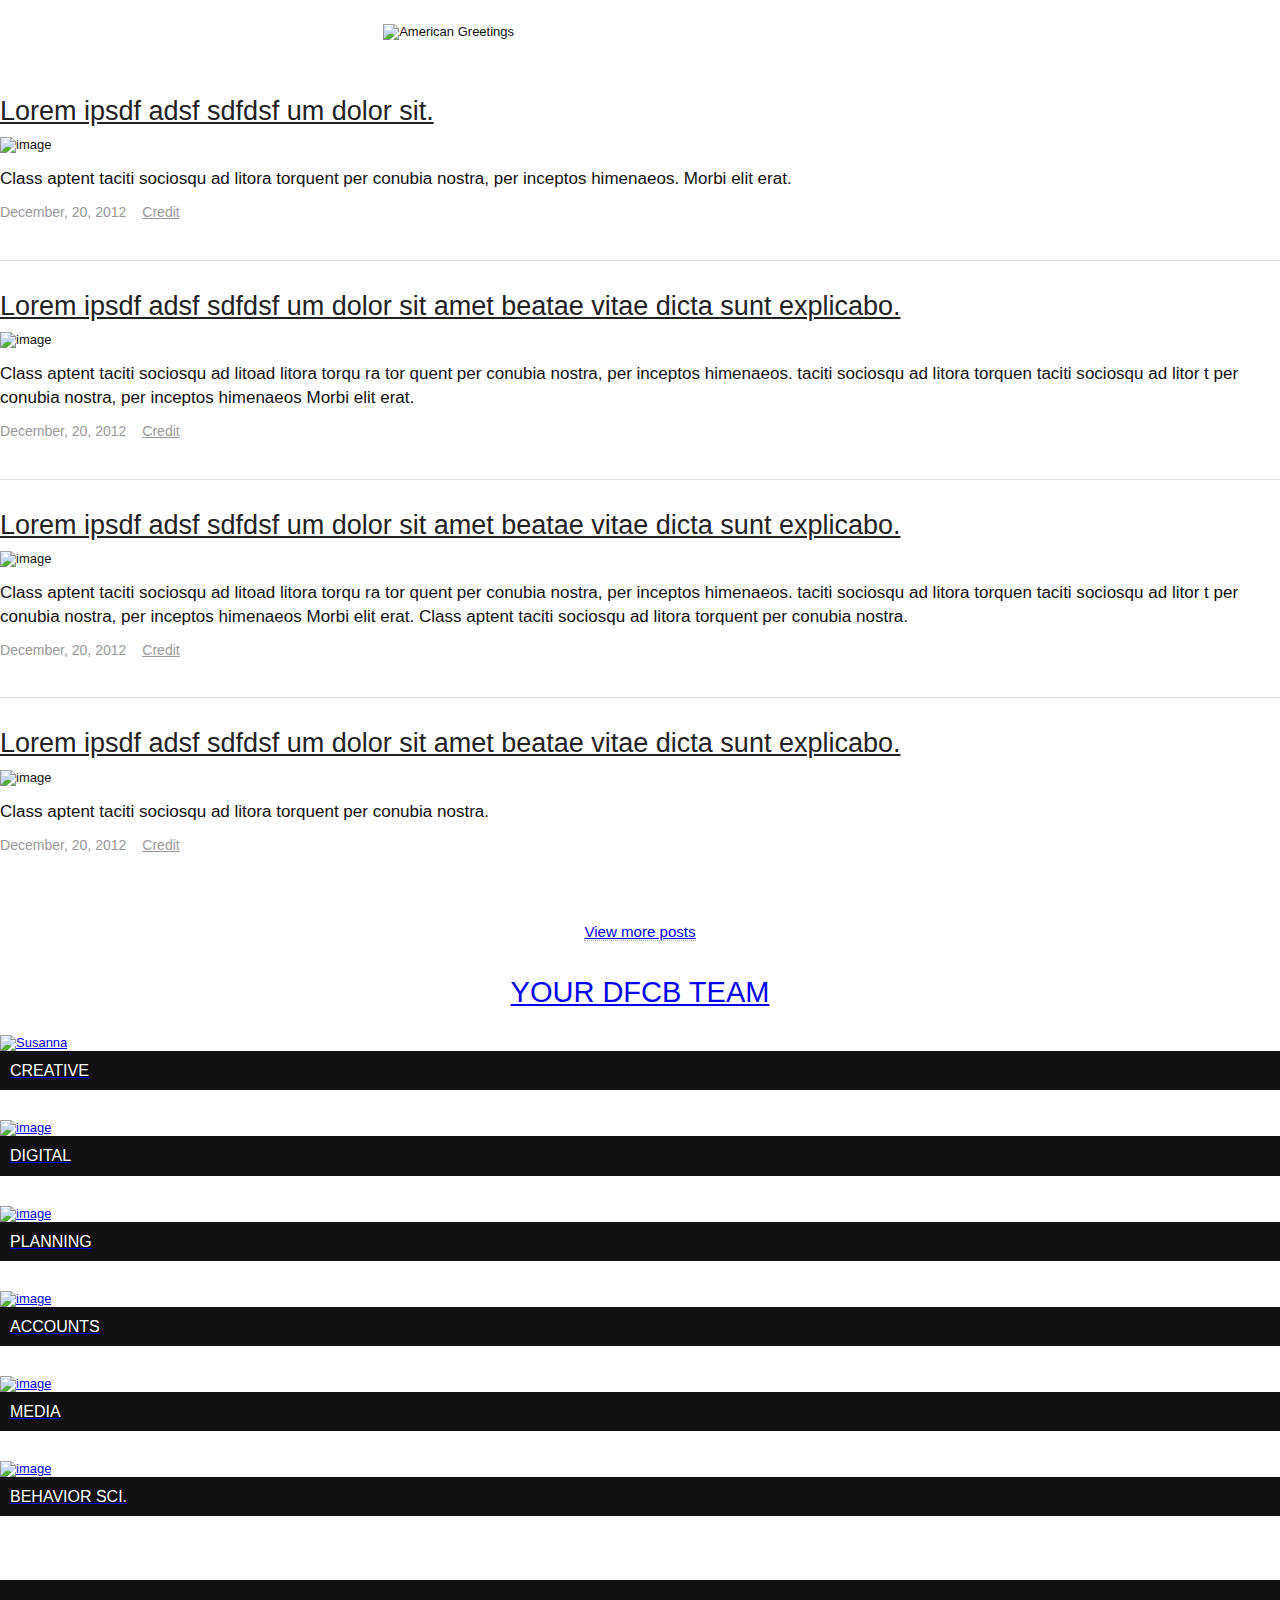
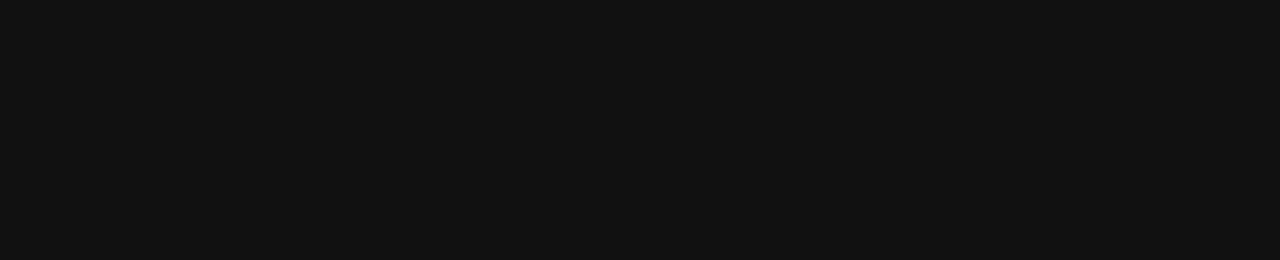
==== agreetings2/index.html @ e3197f77 "close button" ====
<!doctype html>  
<!--[if lt IE 7]><html dir="ltr" lang="en-US" class="no-js lt-ie9 lt-ie8 lt-ie7"> <![endif]-->
<!--[if (IE 7)&!(IEMobile)]><html dir="ltr" lang="en-US" class="no-js lt-ie9 lt-ie8"><![endif]-->
<!--[if (IE 8)&!(IEMobile)]><html dir="ltr" lang="en-US" class="no-js lt-ie9"><![endif]-->
<!--[if gt IE 8]><!--> <html dir="ltr" lang="en-US" class="no-js"><!--<![endif]-->
<head>
  <meta http-equiv="Content-Type" content="text/html; charset=UTF-8">
    <meta charset="utf-8">
    <title>Home</title>
    <meta name="viewport" content="width=device-width, initial-scale=1, user-scalable=no, maximum-scale=1.0, minimum-scale=1.0" /> 
    <link href="css/bootstrap.css" rel="stylesheet">
    <link href="css/styles.css" rel="stylesheet">
    <script type="text/javascript" src="https://ajax.googleapis.com/ajax/libs/jquery/1.7.2/jquery.min.js"></script>
    <script type="text/javascript" src="js/functions.js"></script>
    <link rel="icon" type="image/ico" href="favicon.ico" />
    
    <!-- HTML5 shim, for IE6-8 support of HTML5 elements -->
    <!--[if lt IE 9]>
      <script src="http://html5shim.googlecode.com/svn/trunk/html5.js"></script>
    <![endif]-->

    <!-- Fav and touch icons -->
   
   </head>

  <body id="top" class="home">


     <div class="containerwrap" id="slidedown" class="slidedown">
    <div class="container" style="position:relative;">
      <div class="row">

             <div class="span4 offset1">
             
               
               <h3>MEET THE TEAM</h3>
               <p>Thinkers, creators, poets, artists &amp; technologists devoted to creating ideas that change behavior and deliver a return.</p>

           
            </div>

   
          <div class="span1 sm-1">
              <a href="#">
                <img alt="Susanna" src="img/hs-sus.jpg"/>
               <h5>CREATIVE</h5></a>
            </div>

             <div class="span1 sm-1">
              <a href="#">
                <img alt="image" src="img/hs-chr.jpg"/>
               <h5>DIGITAL</h5></a>
            </div>



             <div class="span1 sm-1">
              <a href="#">
                <img alt="image" src="img/hs-jos.jpg"/>
               <h5>PLANNING</h5></a>
            </div>



            <div class="span1 sm-1">
              <a href="#">
               <img alt="image" src="img/hs-kri.jpg"/>
              <h5>ACCOUNTS</h5></a>
            </div>

               <div class="span1 sm-1">
              <a href="#">
               <img alt="image" src="img/hs-bob.jpg"/>
               <h5>MEDIA</h5></a>
            </div>


     <div class="span1 sm-1">
              <a href="#">
                <img alt="image" src="img/hs-daw.jpg"/>
               <h5>BEHAVIOR SCI.</h5></a>
            </div>


       

      </div><a class="topslide" title="Close"  href="#">&times;</a>
    </div>
  </div>



  <div class="containerwrap" id="menu">
    <div class="container">
      <div class="row">

        <div class="span10 offset1">
          <h1 id="logo"><a id="aboutdraftfcb"  href="index.html">D<span>RAFTFCB</span></a></h1>
          <img id="name" src="img/american-greetings-logo.png" alt="American Greetings"/>

        <!--   <ul id="navi">
            <li><a href="gallery.html"><span class="lg">Recipe</span> Gallery</a></li>
            <li><a href="#">Prizes</a></li>
            <li><a href="#">About</a></li>
            <li><a class="signin" href="#">Sign in</a></li>
          </ul> -->
       
        </div>

      </div>
    </div>
  </div>

<div id="main-wrap"><!-- START main wrapper -->

<div class="containerwrap" id="main-1">
    <div class="container nopadding">
      <div class="row">

        <div class="span10 offset1  logocontainer">
          <img id="logo2" src="img/logo.png" alt="American Greetings"/>
        </div><!-- /.span12 -->


      </div><!-- /.row -->
    </div><!-- /.container -->
  </div><!-- /.containerwrap -->


<div class="containerwrap" id="main-2">


   <div class="container">

       <div class="row clearfix allposts">

        <div class="span8 offset2">

          <h3><a href="#">Lorem ipsdf adsf sdfdsf um dolor sit.</a></h3>
<img class="postimage" alt="image" src="http://placehold.it/480x270&text=<Image>"/>
   <div class="excerpt">
    <p>Class aptent taciti sociosqu ad litora torquent per conubia nostra, per inceptos himenaeos. Morbi elit erat.</p>
     <div><span>December, 20, 2012</span> <a href="#">Credit</a></div>
   </div>
   
        </div>


        <div class="span8 offset2">
          <h3><a href="#">Lorem ipsdf adsf sdfdsf um dolor sit amet beatae vitae dicta sunt explicabo.</a></h3>
<img class="postimage" alt="image" src="http://placehold.it/480x270&text=<Image>"/>
   <div class="excerpt">
    <p>Class aptent taciti sociosqu ad litoad litora torqu ra tor quent per conubia nostra, per inceptos himenaeos. taciti sociosqu ad litora torquen taciti sociosqu ad litor t per conubia nostra, per inceptos himenaeos Morbi elit erat.</p>
     <div><span>December, 20, 2012</span> <a href="#">Credit</a></div>
   </div>
        </div>



                <div class="span8 offset2">
          <h3><a href="#">Lorem ipsdf adsf sdfdsf um dolor sit amet beatae vitae dicta sunt explicabo.</a></h3>
<img class="postimage" alt="image" src="http://placehold.it/480x270&text=<Image>"/>
   <div class="excerpt">
     <p>Class aptent taciti sociosqu ad litoad litora torqu ra tor quent per conubia nostra, per inceptos himenaeos. taciti sociosqu ad litora torquen taciti sociosqu ad litor t per conubia nostra, per inceptos himenaeos Morbi elit erat. Class aptent taciti sociosqu ad litora torquent per conubia nostra.</p>
  <div><span>December, 20, 2012</span> <a href="#">Credit</a></div>
   </div>
        </div>



                <div class="span8 offset2" style="border-bottom:none;">
          <h3><a href="#">Lorem ipsdf adsf sdfdsf um dolor sit amet beatae vitae dicta sunt explicabo.</a></h3>
<img class="postimage" alt="image" src="http://placehold.it/480x270&text=<Image>"/>
   <div class="excerpt">
  <p>Class aptent taciti sociosqu ad litora torquent per conubia nostra.</p> 
   <div><span>December, 20, 2012</span> <a href="#">Credit</a></div>
   </div>
        </div>











    


</div><!-- end .allposts container -->

<div class="row">
<div class="span10 offset1">
   <p class="aligncenter"><a class="viewmore" href="#">View more posts</a></p>

</div><!-- END span12 -->
</div><!-- end row -->
    </div><!-- /.container -->

    </div><!-- /.containerwrap -->



<div class="containerwrap userarea" id="main-3">
    <div class="container">
      <div class="row">



<div class="span10 offset1">
<h2 class="aligncenter"><span class="border"><!-- border --></span><a href="#">YOUR DFCB TEAM</a></h2>

</div>


        <div class="span8 offset2">
          <div class="row usergallery">

             <div class="span2 sm-2">
              <a href="#">
                <img alt="Susanna" src="img/hs-sus.jpg"/>
               <h5>CREATIVE</h5></a>
            </div>

             <div class="span2 sm-2">
              <a href="#">
                <img alt="image" src="img/hs-chr.jpg"/>
               <h5>DIGITAL</h5></a>
            </div>

<div class="clear xs"><!-- clear --></div>

             <div class="span2 sm-2">
              <a href="#">
                <img alt="image" src="img/hs-jos.jpg"/>
               <h5>PLANNING</h5></a>
            </div>



            <div class="span2 sm-2">
              <a href="#">
               <img alt="image" src="img/hs-kri.jpg"/>
              <h5>ACCOUNTS</h5></a>
            </div>

<div class="clear xs-no sm-no md-no"><!-- clear --></div>


             <div class="span2 sm-2 offset2">
              <a href="#">
               <img alt="image" src="img/hs-bob.jpg"/>
               <h5>MEDIA</h5></a>
            </div>

             <div class="span2 sm-2">
              <a href="#">
                <img alt="image" src="img/hs-daw.jpg"/>
               <h5>BEHAVIOR SCI.</h5></a>
            </div>
        <div class="clear "><!-- clear --></div>

         






          </div><!-- END Row -->
         

  
         

        </div><!-- /.span8 -->






      </div><!-- /.row -->
    </div><!-- /.container -->
  </div><!-- /.containerwrap -->





  </div><!-- /.containerwrap -->




<div class="containerwrap" id="footer">
        <!-- FOOTER -->
      <footer>
    <div class="container" style="position:relative;z-index:0">

              <div class="row">

        <div class="span12">
         <p class="bottom-logo">DRAFTFCB</p>
         <p class="bottom-about">Thinkers, creators, poets, artists &amp; technologists devoted to creating ideas that change behavior and deliver a return.</p>
     <a href="#top" id="goup">&uarr;</a>
            </div>
          </div>

    </div><!-- /.container -->
 </footer>
    </div><!-- /.containerwrap -->

  

</body></html>
---- agreetings2/css/styles.css ----
/* YUI 3.5.0 reset.css (http://developer.yahoo.com/yui/3/cssreset/) - http://cssreset.com */
html{color:#000;background:#FFF}body,div,dl,dt,dd,ul,ol,li,h1,h2,h3,h4,h5,h6,pre,code,form,fieldset,legend,input,textarea,p,blockquote,th,td{margin:0;padding:0}table{border-collapse:collapse;border-spacing:0}fieldset,img{border:0}address,caption,cite,code,dfn,em,strong,th,var{font-style:normal;font-weight:normal}ol,ul{list-style:none}caption,th{text-align:left}h1,h2,h3,h4,h5,h6{font-size:100%;font-weight:normal}q:before,q:after{content:''}abbr,acronym{border:0;font-variant:normal}sup{vertical-align:text-top}sub{vertical-align:text-bottom}input,textarea,select{font-family:inherit;font-size:inherit;font-weight:inherit}input,textarea,select{*font-size:100%}legend{color:#000}#yui3-css-stamp.cssreset{display:none}

/*
** Font sizes: Pixel to percent conversion:
** 10px = 77% ** 11px = 85% ** 12px = 93% ** 13px = 100% ** 14px = 108% ** 15px = 116% ** 16px = 123.1% ** 17px = 131% ** 18px = 138.5% 
** 19px = 146.5% ** 20px = 153.9% ** 21px = 161.6% ** 22px = 167% ** 23px = 174% ** 24px = 182% ** 25px = 189% ** 26px = 197% ** 27px = 207.7% 
** 28px = 215.4% ** 29px = 223.1% ** 30px = 230.1% ** 31px = 238.5% ** 32px = 238.5% ** 33px = 253.9% ** 34px = 261.5% ** 
*/

body{font:13px/1.231 arial,helvetica,clean,sans-serif;*font-size:small;*font:x-small}select,input,button,textarea{font:99% arial,helvetica,clean,sans-serif}table{font-size:inherit;font:100%}pre,code,kbd,samp,tt{font-family:monospace;*font-size:108%;line-height:100%}#yui3-css-stamp.cssfonts{display:none}
a{outline:0!important}.clearfix{*zoom:1}.clearfix:before,.clearfix:after{display:table;content:""}.clearfix:after{clear:both}.clear {  clear: both;  display: block;  overflow: hidden;  visibility: hidden;  width: 0;  height: 0;}

@font-face {
    font-family: 'DINComp-Bold';
    src: url('fonts/dincomp-bold.eot');
    src: url('fonts/dincomp-bold.eot?#iefix') format('embedded-opentype'),
         url('fonts/dincomp-bold.woff') format('woff'),
         url('fonts/dincomp-bold.ttf') format('truetype'),
         url('fonts/dincomp-bold.svg#dincomp-bold') format('svg');
}
@font-face {
  font-family: 'DINComp-Medium';
  src: url('fonts/dincomp-medium.eot');
  src: url('fonts/dincomp-medium.eot?#iefix') format('embedded-opentype'),
       url('fonts/dincomp-medium.woff') format('woff'),
       url('fonts/dincomp-medium.ttf') format('truetype'),
       url('fonts/dincomp-medium.svg#dincomp-medium') format('svg');
  font-weight: normal;
  font-style: normal;
    }
@font-face {
  font-family: 'DINComp';
  src: url('fonts/dincomp.eot');
  src: url('fonts/dincomp.eot?#iefix') format('embedded-opentype'),
       url('fonts/dincomp.woff') format('woff'),
       url('fonts/dincomp.ttf') format('truetype'),
       url('fonts/dincomp.svg#dincomp') format('svg');
  font-weight: normal;
  font-style: normal;
    }

   body {color: #111;}

    #main-wrap {z-index:100;position:relative;background:#fff;padding-bottom:34px;}
    #footer {padding-bottom:280px;color:#fff;background:#111;}
    #footer a {color:#fff;}
    #footer p{text-align:center;font-size:21px;font-family:'DINComp',sans-serif;color:#ccc;}
    #footer .bottom-logo {font-family:'DINComp-Bold',serif;font-size:30px;margin-bottom:0;color:#fff;}
    #footer .span12 {font-size:30px;position:fixed;bottom:0px;z-index:-30;height:232px;margin:0 0!important;left:0;width:100%;}
    .bottom-about {font-family:'DINComp',serif;font-size:18px;width:43%;margin:0 auto;}
    .logocontainer {border-bottom:3px solid #fff;background:url(../img/border-background.png) repeat-x bottom center;}

    .container {background:white;}
    #main-2 {padding-top:30px;}
    #menu {background:#111;z-index: 10;position:relative;}
    #menu .container {padding:0;background:#111;}
    #menu .span12 {position:relative;}
    #navi  {float:right;}
    #navi li {display:inline;}
    #navi li a {display:inline-block;padding:15px 20px;font-size:16px;margin-left:10px;color:#f1f1f1;}

    #logo {float:left;font-size:21px;color:#222;color:#fff;font-weight:bold;font-family:'DINComp-Bold',serif;padding:7px 0 6px;line-height:1;}
    #logo a {color:#fff;text-decoration:none!important;}
    #name {width:190px;height:auto;float:right;padding-top:2px;}
    #name a {}
    #logo2 {width:370px;height:auto;display:block;margin:24px auto 22px;padding-right:68px;}

    h1 {font-family:'DINComp-Bold',serif;color:#222;}
    h2 {font-size:29px;line-height:1.2;padding:21px 0 25px;margin-top:12px;font-family:'DINComp-Bold',sans-serif;position:relative;color:#222;}
    h2 a {background:#fff;z-index:1;padding:0 25px;position: relative;}
     h2 a:hover {text-decoration:none;}
    h3 {font-size:27px;line-height:1.2;padding:0 0 10px;font-family:'DINComp-Bold',sans-serif;color:#222;}
    h3 a {color:#222;}
    h3 span {font-weight:normal;font-size:14px;padding-left:14px;font-family:'DINComp-Bold',serif;}
    h4 {font-size:16px;padding:0 0 10px;line-height:1.4;font-family:'DINComp-Bold',sans-serif;color:#222;}
    h5 {font-size:16px;padding:10px;line-height:1.2;font-family:'DINComp-Bold',sans-serif;background:#111;color:#fff;}
    #slidedown h5 {font-size:11px;padding:7px 0 5px;line-height:1.2;font-family:'DINComp',sans-serif;background:#fff;color:#111;text-align:center;}
    #slidedown h3 {padding-top:14px;font-size:23px;padding-bottom:0;}
    #slidedown p {line-height:1.3;font-size:108%;}
    #slidedown img {padding-top:21px;}

    .topslide {position: absolute;top: -3px;right: 21px;font-size: 26px;font-weight: normal;padding: 4px 21px 5px 20px;color: #999;}
    .topslide:hover {text-decoration: none;color:#111;}

    .meta {font-size:12px;font-family:'DINComp',sans-serif;padding-top:12px;position:relative;line-height:1.4;}
    .meta-date {font-size:12px;font-family:'DINComp',sans-serif;padding-top:3px;}
    .meta-category {font-size:12px;font-family:'DINComp',sans-serif;float:right;display:block;background:#eee;padding:1px 5px 1px;position:absolute;top:10px;right:0;}

    #slidedown {display:none;background:#fff;z-index: 10;position:relative;}

    p {line-height:1.4;margin-bottom: 12px;font-family:'DINComp',sans-serif;font-size:116%;}
    .excerpt p {line-height:1.4;margin-bottom: 12px;font-family:'DINComp',sans-serif;font-size:131%;margin-top:14px;}
     .excerpt div {line-height:1.4;margin-bottom: 12px;font-family:'DINComp',sans-serif;font-size:108%;color:#999;}
       .excerpt span {margin-right:12px;}
        .excerpt a {color:#999;}
    img.postimage {width:100%;height:auto;display:block;}

    .allposts .span8 {padding-bottom:25px;}
    .allposts .span8 {padding-bottom:25px;border-bottom:1px solid #ddd;margin-bottom:29px;}
    .allposts h3  {}
   
    .usergallery .span2 {margin-bottom:30px;}
    .usergallery .span2 a {display:block;}
    .usergallery .span2 a:hover {text-decoration:none;}
    .usergallery .span2 a:hover h5 {background:#666;color:#fff;}

    .prevwrap {}
    .nextwrap {}
    #goup {font-size:19px;width:35px;height:35px;line-height:28px;border-radius:37px;text-align:center;font-weight:bold;color:#666;display: block;background:#272727;color:#888!important;margin:20px auto 0;}
    #goup:hover {text-decoration:none;color:#222!important;background:#eee;}

    .border {display:block;height:3px;padding-bottom:28px;position:absolute;width:100%;top:34px;background:url(../img/border-background.png) repeat-x top center;}
  
  /* utility */
  .reverse {float:right!important;}
  .lg {}
  .md {display:none;}
  .sm {display:none;}
  .xs {display:none;}
  .alignleft{text-align:left;}
  .aligncenter{text-align:center;}
  .alignright{text-align:right;}
  b {font-weight:bold;}
  .viewmore {border-bottom:1px dotted #aaa;}
  .viewmore:hover {text-decoration:none;border-bottom:1px solid #444;color:#111;}

@media (max-width: 979px) {
.bottom-about {width:75%;}
}

@media (min-width: 767px) && (max-width: 979px) {
 .recipecontainer h5 {font-size:14px;}
}


/* go full width below */

@media (max-width: 767px) {
  .container>.row .span1, .container>.row .span2, .container>.row .span3, .container>.row .span4, .container>.row .span5, .container>.row .span6, 
  .container>.row .span7, .container>.row .span8, .container>.row .span9, .container>.row .span10, .container>.row .span11, .container>.row .span12
  {width:96.969696969697%;margin-left:1.515151515152%;margin-right:1.515151515152%;float:none;}

  .container>.row .sm-1 {width: 13.636363636364%;float:left;}
  .container>.row .sm-15 {width: 21.969696969697%;float:left;}
  .container>.row .sm-2 {width: 30.30303030303%;float:left;}
  .container>.row .sm-3 {width: 46.9696969969697%;float:left;}
  .container>.row .sm-4 {width: 60.636363636364%;float:left;}
  .container>.row .sm-5 {width: 80.30303030303%;float:left;}

  .container>.usergallery .offset1 {margin-left: 13.636363636364%!important;}


  .lg {display:none;}
  .md {display:block;}
  .md-no {display:none;}
  .container {padding-left:9px!important;padding-right:9px!important;}
  body .nopadding {padding-left:0!important;padding-right:0!important;}
  body .nomargin {margin-left:0!important;margin-right:0!important;}

  h4 {font-size:14px;padding:0 0 14px;line-height:1.4;}
  h2 {font-size:25px;}
  h3 {font-size:23px;padding:0 0 10px;}
  h3 span {font-size:13px;padding-left:14px;}

  #logo2 {width:340px;height:auto;display:block;margin:20px auto;padding-right:16px;}
   .bottom-about {line-height:1.3;}

 #slidedown img {padding-top:14px;}
  #slidedown p {margin-bottom:0;}
  .excerpt p {line-height:1.3;margin-bottom: 12px;font-family:'DINComp',sans-serif;font-size:116%;margin-top:14px;}
}



@media (max-width: 540px) {
  .container>.row .sm-1 {width: 13.636363636364%;float:left;}
  .container>.row .sm-15 {width: 21.969696969697%;float:left;}
  .container>.row .sm-2a {width: 30.30303030303%;float:left;}
  .container>.row .sm-3 {width: 46.9696969969697%;float:left;}
  .container>.row .sm-4 {width: 60.636363636364%;float:left;}
  .container>.row .sm-5 {width: 80.30303030303%;float:left;}

  .sm {display:block;}
  .sm-no {display:none;}
  h3 {line-height:1.1;font-size:20px;}
  h5 {font-size:13px;padding:5px;}
  #logo2 {padding-right:0;}
  .bottom-about {width:97%;margin:0 auto!important}

}


@media (max-width: 480px) {
p{font-size:14px;}
#footer p {font-size: 16px;}
#footer .bottom-logo {font-size: 25px;}
 h2 a {padding:0 16px;}
}


@media (max-width: 403px) {
  #logo2 {width:100%;height:auto;display:block;margin:20px auto;padding-right:0;}
    /* most stuff goes to full width */
    .container>.row .sm-1, .container>.row .sm-15, .container>.row .sm-2, .container>.row .sm-2a, .container>.row .sm-3, .container>.row .sm-4, .container>.row .sm-5 
    {width:96.969696969697%;margin-left:1.515151515152%;margin-right:1.515151515152%;float:none;}
 


    #slidedown h5 {font-size:14px;padding-bottom:14px;}
     .container>.row .sm-2 {width: 46.9696969969697%;float:left;}
.container>.row .sm-1 {width: 30.30303030303%;float:left;}

 h5 {font-size:14px;padding:5px 0;color:#111;background:#fff;text-align:center;}
 h2 {font-size:21px;}

.border {top:29px;}
     

    /* things that don't go to full width */

    .sm {display:none;}
    .xs {display:block;}
    .xs-no {display:none;}
}

@media (max-width: 340px) {

 
  #logo span {display:none;}
  #logo  {border-right: 1px solid #fff;}
  #logo  a {padding-right: 14px;}
  #name {width: 161px;padding-top: 4px;}

}
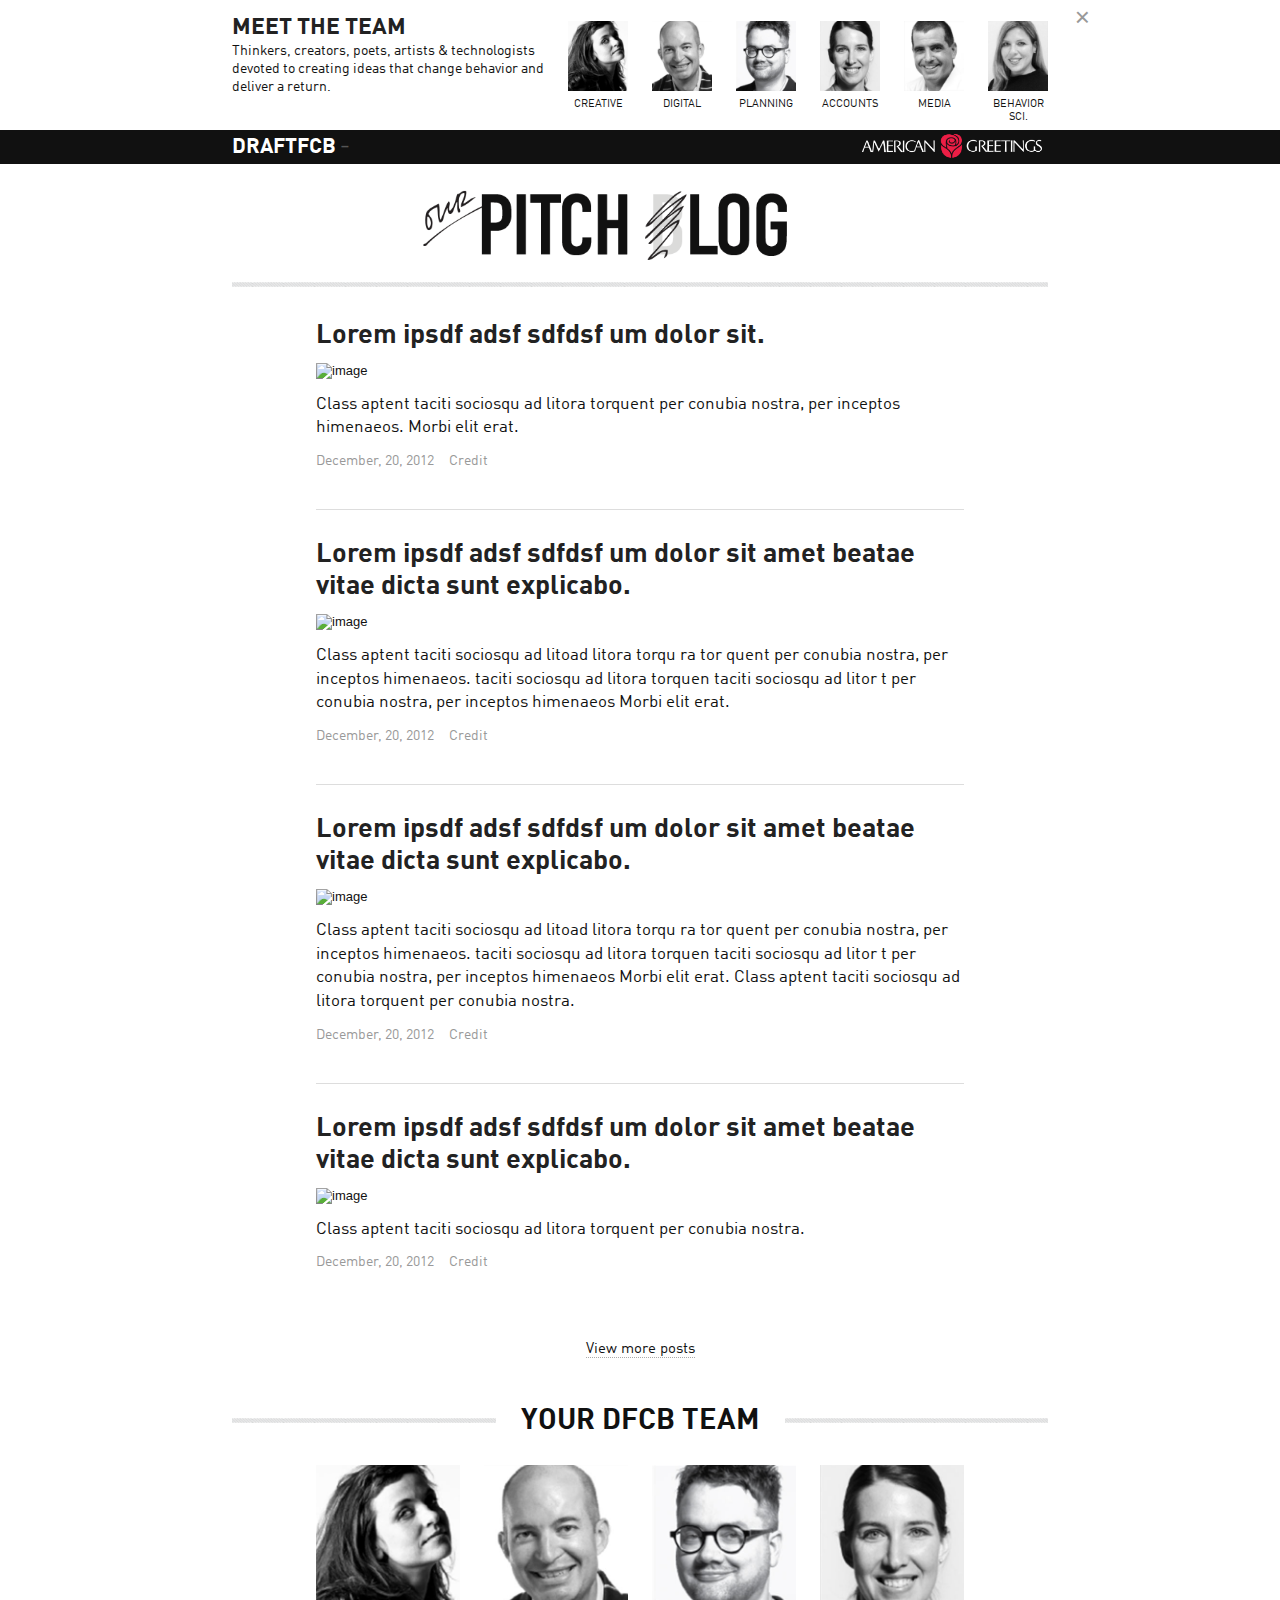
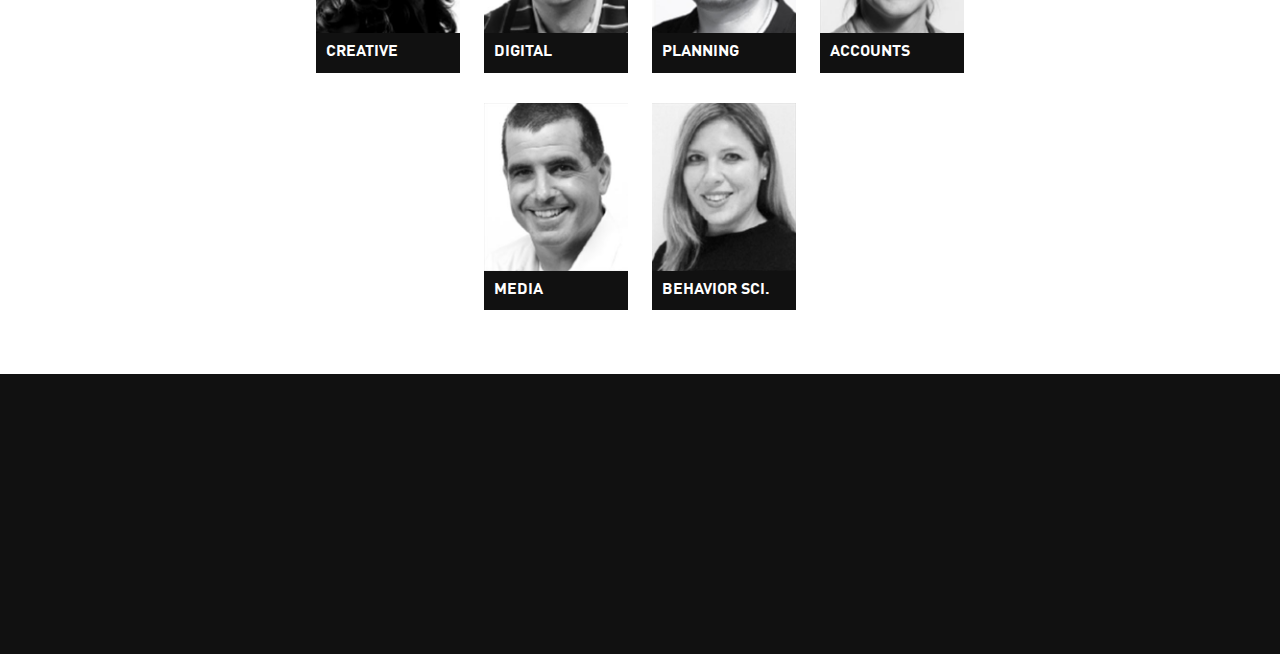
==== commit a2a33e09: "." ====
--- a/agreetings2/index.html
+++ b/agreetings2/index.html
@@ -10,6 +10,9 @@
     <meta name="viewport" content="width=device-width, initial-scale=1, user-scalable=no, maximum-scale=1.0, minimum-scale=1.0" /> 
     <link href="css/bootstrap.css" rel="stylesheet">
     <link href="css/styles.css" rel="stylesheet">
+
+
+
     <script type="text/javascript" src="https://ajax.googleapis.com/ajax/libs/jquery/1.7.2/jquery.min.js"></script>
     <script type="text/javascript" src="js/functions.js"></script>
     <link rel="icon" type="image/ico" href="favicon.ico" />
@@ -19,7 +22,13 @@
       <script src="http://html5shim.googlecode.com/svn/trunk/html5.js"></script>
     <![endif]-->
 
-    <!-- Fav and touch icons -->
+   <script type="text/javascript">
+
+if(getCookie('topbar')=='noactive'){$('html').addClass('hidebar');}
+
+function setCookie(c_name,value,expireHours){var exhour=new Date();exhour.setHours(exhour.getHours()+1);document.cookie=c_name+"="+escape(value)+((expireHours==null)?"":";expires="+exhour.toGMTString())+"; path=/"}function getCookie(c_name){if(document.cookie.length>0){c_start=document.cookie.indexOf(c_name+"=");if(c_start!=-1){c_start=c_start+c_name.length+1;c_end=document.cookie.indexOf(";",c_start);if(c_end==-1)c_end=document.cookie.length;return unescape(document.cookie.substring(c_start,c_end))}}return""}
+</script>
+
    
    </head>
 
@@ -84,7 +93,7 @@
 
        
 
-      </div><a class="topslide" title="Close"  href="#">&times;</a>
+      </div><a class="topslide active" title="Close"  href="#">&times;</a>
     </div>
   </div>
 
@@ -95,7 +104,7 @@
       <div class="row">
 
         <div class="span10 offset1">
-          <h1 id="logo"><a id="aboutdraftfcb"  href="index.html">D<span>RAFTFCB</span></a></h1>
+          <h1 id="logo"><a id="aboutdraftfcb" class="aboutus active"  href="index.html">D<span class="raftfcb">RAFTFCB</span><span class="plus">+</span><span class="minus">&ndash;</span></a></h1>
           <img id="name" src="img/american-greetings-logo.png" alt="American Greetings"/>
 
         <!--   <ul id="navi">
--- a/agreetings2/css/styles.css
+++ b/agreetings2/css/styles.css
@@ -41,7 +41,7 @@
     }
 
    body {color: #111;}
-
+.hidebar #slidedown {display:none;}
     #main-wrap {z-index:100;position:relative;background:#fff;padding-bottom:34px;}
     #footer {padding-bottom:280px;color:#fff;background:#111;}
     #footer a {color:#fff;}
@@ -61,6 +61,13 @@
     #navi li a {display:inline-block;padding:15px 20px;font-size:16px;margin-left:10px;color:#f1f1f1;}
 
     #logo {float:left;font-size:21px;color:#222;color:#fff;font-weight:bold;font-family:'DINComp-Bold',serif;padding:7px 0 6px;line-height:1;}
+    #logo a{display:block;}
+    .plus, .minus, .hidebar .active .minus {font-family: Arial, sans-serif;font-size: 16px;font-weight: bold;color: #555; margin-left: 5px;display:none;}
+    .minus {font-size: 14px;position:relative;top:-2px;}
+    #logo a:hover .minus, #logo a:hover .plus {color:#aaa;}
+    
+    .noactive .plus, .hidebar .active .plus {display:inline;}
+    .active .minus    {display:inline;}
     #logo a {color:#fff;text-decoration:none!important;}
     #name {width:190px;height:auto;float:right;padding-top:2px;}
     #name a {}
@@ -87,7 +94,7 @@
     .meta-date {font-size:12px;font-family:'DINComp',sans-serif;padding-top:3px;}
     .meta-category {font-size:12px;font-family:'DINComp',sans-serif;float:right;display:block;background:#eee;padding:1px 5px 1px;position:absolute;top:10px;right:0;}
 
-    #slidedown {display:none;background:#fff;z-index: 10;position:relative;}
+    #slidedown {background:#fff;z-index: 10;position:relative;}
 
     p {line-height:1.4;margin-bottom: 12px;font-family:'DINComp',sans-serif;font-size:116%;}
     .excerpt p {line-height:1.4;margin-bottom: 12px;font-family:'DINComp',sans-serif;font-size:131%;margin-top:14px;}
@@ -168,8 +175,9 @@
 
  #slidedown img {padding-top:14px;}
   #slidedown p {margin-bottom:0;}
-  .excerpt p {line-height:1.3;margin-bottom: 12px;font-family:'DINComp',sans-serif;font-size:116%;margin-top:14px;}
-}
+  .topslide {right: 0;padding: 9px 20px 5px 20px;}
+
+  }
 
 
 
@@ -187,6 +195,7 @@
   h5 {font-size:13px;padding:5px;}
   #logo2 {padding-right:0;}
   .bottom-about {width:97%;margin:0 auto!important}
+    .excerpt p {font-size:116%;}
 
 }
 
@@ -227,9 +236,9 @@
 @media (max-width: 340px) {
 
  
-  #logo span {display:none;}
+  #logo span.raftfcb {display:none;}
   #logo  {border-right: 1px solid #fff;}
-  #logo  a {padding-right: 14px;}
+  #logo  a {padding-right: 11px;}
   #name {width: 161px;padding-top: 4px;}
 
 }
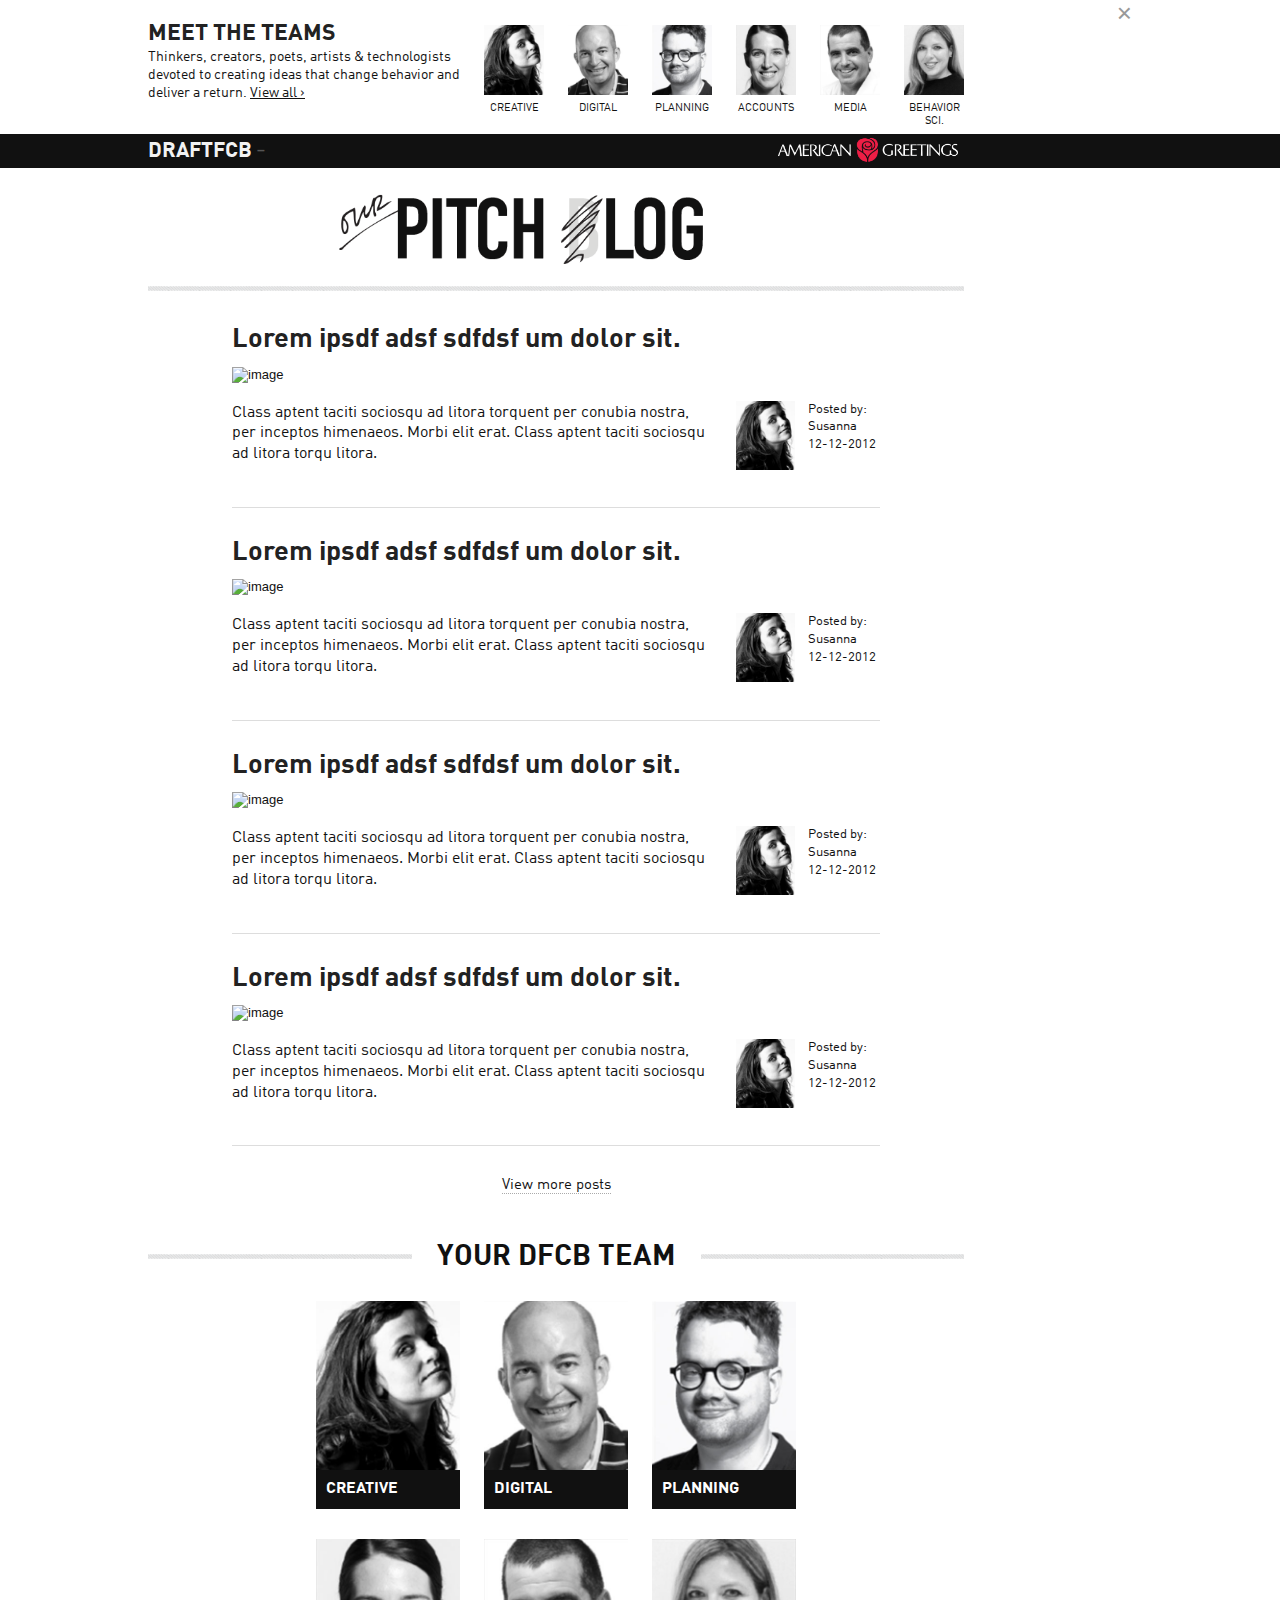
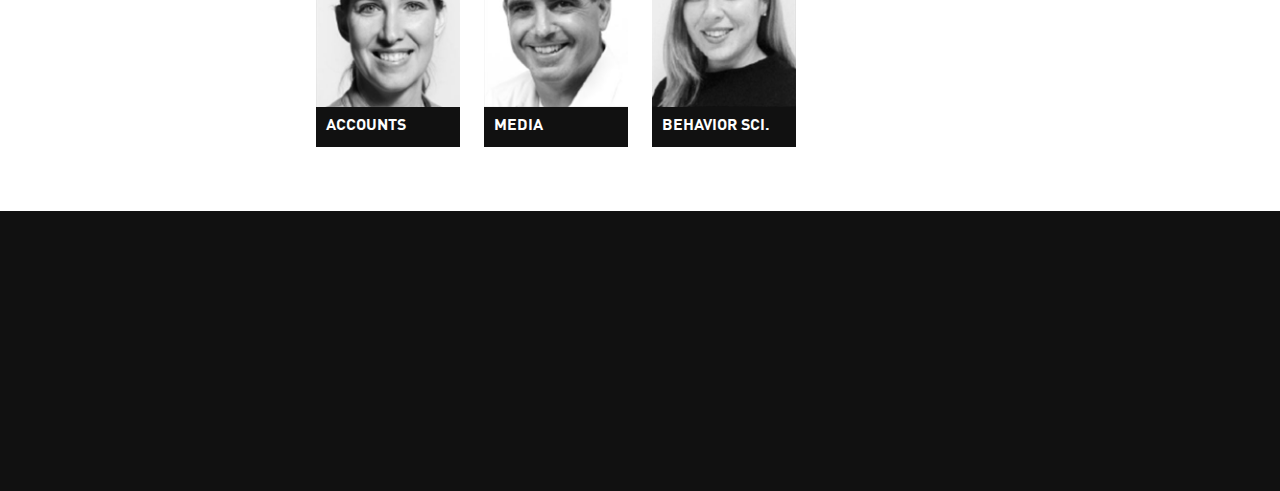
==== commit be6e37c6: "." ====
--- a/agreetings2/index.html
+++ b/agreetings2/index.html
@@ -10,123 +10,91 @@
     <meta name="viewport" content="width=device-width, initial-scale=1, user-scalable=no, maximum-scale=1.0, minimum-scale=1.0" /> 
     <link href="css/bootstrap.css" rel="stylesheet">
     <link href="css/styles.css" rel="stylesheet">
-
-
-
     <script type="text/javascript" src="https://ajax.googleapis.com/ajax/libs/jquery/1.7.2/jquery.min.js"></script>
     <script type="text/javascript" src="js/functions.js"></script>
     <link rel="icon" type="image/ico" href="favicon.ico" />
-    
     <!-- HTML5 shim, for IE6-8 support of HTML5 elements -->
     <!--[if lt IE 9]>
       <script src="http://html5shim.googlecode.com/svn/trunk/html5.js"></script>
     <![endif]-->
-
-   <script type="text/javascript">
-
-if(getCookie('topbar')=='noactive'){$('html').addClass('hidebar');}
-
-function setCookie(c_name,value,expireHours){var exhour=new Date();exhour.setHours(exhour.getHours()+1);document.cookie=c_name+"="+escape(value)+((expireHours==null)?"":";expires="+exhour.toGMTString())+"; path=/"}function getCookie(c_name){if(document.cookie.length>0){c_start=document.cookie.indexOf(c_name+"=");if(c_start!=-1){c_start=c_start+c_name.length+1;c_end=document.cookie.indexOf(";",c_start);if(c_end==-1)c_end=document.cookie.length;return unescape(document.cookie.substring(c_start,c_end))}}return""}
-</script>
-
-   
+    <script type="text/javascript">
+    if(getCookie('topbar')=='noactive'){$('html').addClass('hidebar');}
+    function setCookie(c_name,value,expireHours){var exhour=new Date();exhour.setHours(exhour.getHours()+1);document.cookie=c_name+"="+escape(value)+((expireHours==null)?"":";expires="+exhour.toGMTString())+"; path=/"}function getCookie(c_name){if(document.cookie.length>0){c_start=document.cookie.indexOf(c_name+"=");if(c_start!=-1){c_start=c_start+c_name.length+1;c_end=document.cookie.indexOf(";",c_start);if(c_end==-1)c_end=document.cookie.length;return unescape(document.cookie.substring(c_start,c_end))}}return""}
+    </script>   
    </head>
 
   <body id="top" class="home">
 
-
-     <div class="containerwrap" id="slidedown" class="slidedown">
-    <div class="container" style="position:relative;">
-      <div class="row">
-
-             <div class="span4 offset1">
-             
-               
-               <h3>MEET THE TEAM</h3>
-               <p>Thinkers, creators, poets, artists &amp; technologists devoted to creating ideas that change behavior and deliver a return.</p>
-
-           
-            </div>
-
-   
-          <div class="span1 sm-1">
-              <a href="#">
-                <img alt="Susanna" src="img/hs-sus.jpg"/>
-               <h5>CREATIVE</h5></a>
-            </div>
-
-             <div class="span1 sm-1">
-              <a href="#">
-                <img alt="image" src="img/hs-chr.jpg"/>
-               <h5>DIGITAL</h5></a>
-            </div>
-
-
-
-             <div class="span1 sm-1">
-              <a href="#">
-                <img alt="image" src="img/hs-jos.jpg"/>
-               <h5>PLANNING</h5></a>
-            </div>
-
-
-
-            <div class="span1 sm-1">
-              <a href="#">
-               <img alt="image" src="img/hs-kri.jpg"/>
-              <h5>ACCOUNTS</h5></a>
-            </div>
-
-               <div class="span1 sm-1">
-              <a href="#">
-               <img alt="image" src="img/hs-bob.jpg"/>
-               <h5>MEDIA</h5></a>
-            </div>
-
-
-     <div class="span1 sm-1">
-              <a href="#">
-                <img alt="image" src="img/hs-daw.jpg"/>
-               <h5>BEHAVIOR SCI.</h5></a>
-            </div>
-
-
-       
-
-      </div><a class="topslide active" title="Close"  href="#">&times;</a>
-    </div>
-  </div>
-
-
+    <div class="containerwrap slidedown" id="slidedown">
+      <div class="container" style="position:relative;">
+        <div class="row">
+
+          <div class="span4 ">   
+            <h3>MEET THE TEAMS</h3>
+            <p>Thinkers, creators, poets, artists &amp; technologists devoted to creating ideas that change behavior and deliver a return. <a style="text-decoration:underline;" href="#">View all &rsaquo;</a></p>
+          </div>
+          <div class="span1 sm-1">
+            <a href="#">
+            <img alt="Susanna" src="img/hs-sus.jpg"/>
+            <h5>CREATIVE</h5></a>
+          </div>
+
+          <div class="span1 sm-1">
+            <a href="#">
+              <img alt="image" src="img/hs-chr.jpg"/>
+              <h5>DIGITAL</h5></a>
+          </div>
+
+          <div class="span1 sm-1">
+            <a href="#">
+              <img alt="image" src="img/hs-jos.jpg"/>
+              <h5>PLANNING</h5></a>
+          </div>
+
+          <div class="span1 sm-1">
+            <a href="#">
+            <img alt="image" src="img/hs-kri.jpg"/>
+            <h5>ACCOUNTS</h5></a>
+          </div>
+
+          <div class="span1 sm-1">
+            <a href="#">
+            <img alt="image" src="img/hs-bob.jpg"/>
+            <h5>MEDIA</h5></a>
+          </div>
+
+          <div class="span1 sm-1">
+            <a href="#">
+            <img alt="image" src="img/hs-daw.jpg"/>
+            <h5>BEHAVIOR SCI.</h5></a>
+          </div>
+
+        </div><!-- END row -->
+        <a class="topslide active" title="Close"  href="#">&times;</a>
+    </div><!-- END container -->
+  </div><!-- END containerwrap -->
 
   <div class="containerwrap" id="menu">
     <div class="container">
       <div class="row">
 
-        <div class="span10 offset1">
+        <div class="span10 ">
           <h1 id="logo"><a id="aboutdraftfcb" class="aboutus active"  href="index.html">D<span class="raftfcb">RAFTFCB</span><span class="plus">+</span><span class="minus">&ndash;</span></a></h1>
           <img id="name" src="img/american-greetings-logo.png" alt="American Greetings"/>
-
-        <!--   <ul id="navi">
-            <li><a href="gallery.html"><span class="lg">Recipe</span> Gallery</a></li>
-            <li><a href="#">Prizes</a></li>
-            <li><a href="#">About</a></li>
-            <li><a class="signin" href="#">Sign in</a></li>
-          </ul> -->
-       
         </div>
 
-      </div>
-    </div>
-  </div>
-
-<div id="main-wrap"><!-- START main wrapper -->
+      </div><!-- END row -->
+    </div><!-- END container -->
+  </div><!-- END containerwrap -->
+
+
+<div id="main-wrap"><!-- START main wrapper hooray! -->
 
 <div class="containerwrap" id="main-1">
     <div class="container nopadding">
       <div class="row">
 
-        <div class="span10 offset1  logocontainer">
+        <div class="span10   logocontainer">
           <img id="logo2" src="img/logo.png" alt="American Greetings"/>
         </div><!-- /.span12 -->
 
@@ -137,192 +105,193 @@
 
 
 <div class="containerwrap" id="main-2">
-
-
-   <div class="container">
-
-       <div class="row clearfix allposts">
-
-        <div class="span8 offset2">
-
-          <h3><a href="#">Lorem ipsdf adsf sdfdsf um dolor sit.</a></h3>
-<img class="postimage" alt="image" src="http://placehold.it/480x270&text=<Image>"/>
-   <div class="excerpt">
-    <p>Class aptent taciti sociosqu ad litora torquent per conubia nostra, per inceptos himenaeos. Morbi elit erat.</p>
-     <div><span>December, 20, 2012</span> <a href="#">Credit</a></div>
-   </div>
-   
-        </div>
-
-
-        <div class="span8 offset2">
-          <h3><a href="#">Lorem ipsdf adsf sdfdsf um dolor sit amet beatae vitae dicta sunt explicabo.</a></h3>
-<img class="postimage" alt="image" src="http://placehold.it/480x270&text=<Image>"/>
-   <div class="excerpt">
-    <p>Class aptent taciti sociosqu ad litoad litora torqu ra tor quent per conubia nostra, per inceptos himenaeos. taciti sociosqu ad litora torquen taciti sociosqu ad litor t per conubia nostra, per inceptos himenaeos Morbi elit erat.</p>
-     <div><span>December, 20, 2012</span> <a href="#">Credit</a></div>
-   </div>
-        </div>
-
-
-
-                <div class="span8 offset2">
-          <h3><a href="#">Lorem ipsdf adsf sdfdsf um dolor sit amet beatae vitae dicta sunt explicabo.</a></h3>
-<img class="postimage" alt="image" src="http://placehold.it/480x270&text=<Image>"/>
-   <div class="excerpt">
-     <p>Class aptent taciti sociosqu ad litoad litora torqu ra tor quent per conubia nostra, per inceptos himenaeos. taciti sociosqu ad litora torquen taciti sociosqu ad litor t per conubia nostra, per inceptos himenaeos Morbi elit erat. Class aptent taciti sociosqu ad litora torquent per conubia nostra.</p>
-  <div><span>December, 20, 2012</span> <a href="#">Credit</a></div>
-   </div>
-        </div>
-
-
-
-                <div class="span8 offset2" style="border-bottom:none;">
-          <h3><a href="#">Lorem ipsdf adsf sdfdsf um dolor sit amet beatae vitae dicta sunt explicabo.</a></h3>
-<img class="postimage" alt="image" src="http://placehold.it/480x270&text=<Image>"/>
-   <div class="excerpt">
-  <p>Class aptent taciti sociosqu ad litora torquent per conubia nostra.</p> 
-   <div><span>December, 20, 2012</span> <a href="#">Credit</a></div>
-   </div>
-        </div>
-
-
-
-
-
-
-
-
-
-
-
-    
-
-
-</div><!-- end .allposts container -->
-
-<div class="row">
-<div class="span10 offset1">
-   <p class="aligncenter"><a class="viewmore" href="#">View more posts</a></p>
-
-</div><!-- END span12 -->
-</div><!-- end row -->
-    </div><!-- /.container -->
-
-    </div><!-- /.containerwrap -->
-
-
+  <div class="container">
+    <div class="row clearfix allposts">
+
+      <div class="span8 thepost offset1">
+        <h3><a href="#">Lorem ipsdf adsf sdfdsf um dolor sit.</a></h3>
+        <img class="postimage" alt="image" src="http://placehold.it/480x270&text=<Image>"/>
+
+        <div class="row postentry clearfix">
+
+          <div class="span6 excerpt">
+            <p>Class aptent taciti sociosqu ad litora torquent per conubia nostra, per inceptos himenaeos. Morbi elit erat. Class aptent taciti sociosqu ad litora torqu litora.</p>
+          </div>
+
+          <div class="span2 meta-info clearfix">
+
+            <img alt="Susanna" src="img/hs-sus.jpg"/>
+            <div class="meta-author-name-date">
+              <p>Posted by: Susanna <br/> 12-12-2012</p>
+            </div>
+
+          </div>
+
+        </div><!-- ENd row postmeta-->
+      </div><!-- end post container -->
+
+
+      <div class="span8 thepost offset1">
+        <h3><a href="#">Lorem ipsdf adsf sdfdsf um dolor sit.</a></h3>
+        <img class="postimage" alt="image" src="http://placehold.it/480x270&text=<Image>"/>
+
+        <div class="row postentry clearfix">
+
+          <div class="span6 excerpt">
+            <p>Class aptent taciti sociosqu ad litora torquent per conubia nostra, per inceptos himenaeos. Morbi elit erat. Class aptent taciti sociosqu ad litora torqu litora.</p>
+          </div>
+
+          <div class="span2 meta-info clearfix">
+
+            <img alt="Susanna" src="img/hs-sus.jpg"/>
+            <div class="meta-author-name-date">
+              <p>Posted by: Susanna <br/> 12-12-2012</p>
+            </div>
+
+          </div>
+
+        </div><!-- ENd row postmeta-->
+      </div><!-- end post container -->
+
+      <div class="span8 thepost offset1">
+        <h3><a href="#">Lorem ipsdf adsf sdfdsf um dolor sit.</a></h3>
+        <img class="postimage" alt="image" src="http://placehold.it/480x270&text=<Image>"/>
+
+        <div class="row postentry clearfix">
+
+          <div class="span6 excerpt">
+            <p>Class aptent taciti sociosqu ad litora torquent per conubia nostra, per inceptos himenaeos. Morbi elit erat. Class aptent taciti sociosqu ad litora torqu litora.</p>
+          </div>
+
+          <div class="span2 meta-info clearfix">
+
+            <img alt="Susanna" src="img/hs-sus.jpg"/>
+            <div class="meta-author-name-date">
+              <p>Posted by: Susanna <br/> 12-12-2012</p>
+            </div>
+
+          </div>
+
+        </div><!-- ENd row postmeta-->
+      </div><!-- end post container -->
+
+      <div class="span8 thepost offset1">
+        <h3><a href="#">Lorem ipsdf adsf sdfdsf um dolor sit.</a></h3>
+        <img class="postimage" alt="image" src="http://placehold.it/480x270&text=<Image>"/>
+
+        <div class="row postentry clearfix">
+
+          <div class="span6 excerpt">
+            <p>Class aptent taciti sociosqu ad litora torquent per conubia nostra, per inceptos himenaeos. Morbi elit erat. Class aptent taciti sociosqu ad litora torqu litora.</p>
+          </div>
+
+          <div class="span2 meta-info clearfix">
+
+            <img alt="Susanna" src="img/hs-sus.jpg"/>
+            <div class="meta-author-name-date">
+              <p>Posted by: Susanna <br/> 12-12-2012</p>
+            </div>
+
+          </div>
+
+        </div><!-- ENd row postmeta-->
+      </div><!-- end post container -->
+
+    </div><!-- END row allposts container -->
+
+    <div class="row">
+      <div class="span10 ">
+        <p class="aligncenter"><a class="viewmore" href="#">View more posts</a></p>
+      </div><!-- END span10  -->
+    </div><!-- end row -->
+
+  </div><!-- END container -->
+</div><!-- END containerwrap #main2 -->
 
 <div class="containerwrap userarea" id="main-3">
-    <div class="container">
-      <div class="row">
-
-
-
-<div class="span10 offset1">
-<h2 class="aligncenter"><span class="border"><!-- border --></span><a href="#">YOUR DFCB TEAM</a></h2>
-
-</div>
-
-
-        <div class="span8 offset2">
-          <div class="row usergallery">
-
-             <div class="span2 sm-2">
+  <div class="container">
+    <div class="row">
+
+      <div class="span10 ">
+        <h2 class="aligncenter"><span class="border"><!-- border --></span><a href="#">YOUR DFCB TEAM</a></h2>
+      </div>
+
+      <div class="span8">
+        <div class="row usergallery">
+
+          <div class="span2 sm-2 offset2">
               <a href="#">
                 <img alt="Susanna" src="img/hs-sus.jpg"/>
-               <h5>CREATIVE</h5></a>
-            </div>
-
-             <div class="span2 sm-2">
-              <a href="#">
-                <img alt="image" src="img/hs-chr.jpg"/>
-               <h5>DIGITAL</h5></a>
-            </div>
-
-<div class="clear xs"><!-- clear --></div>
-
-             <div class="span2 sm-2">
-              <a href="#">
-                <img alt="image" src="img/hs-jos.jpg"/>
-               <h5>PLANNING</h5></a>
-            </div>
-
-
-
-            <div class="span2 sm-2">
-              <a href="#">
-               <img alt="image" src="img/hs-kri.jpg"/>
-              <h5>ACCOUNTS</h5></a>
-            </div>
-
-<div class="clear xs-no sm-no md-no"><!-- clear --></div>
-
-
-             <div class="span2 sm-2 offset2">
-              <a href="#">
-               <img alt="image" src="img/hs-bob.jpg"/>
-               <h5>MEDIA</h5></a>
-            </div>
-
-             <div class="span2 sm-2">
-              <a href="#">
-                <img alt="image" src="img/hs-daw.jpg"/>
-               <h5>BEHAVIOR SCI.</h5></a>
-            </div>
-        <div class="clear "><!-- clear --></div>
-
-         
-
-
-
-
-
-
-          </div><!-- END Row -->
-         
-
-  
-         
-
-        </div><!-- /.span8 -->
-
-
-
-
-
-
-      </div><!-- /.row -->
-    </div><!-- /.container -->
-  </div><!-- /.containerwrap -->
-
-
-
-
-
-  </div><!-- /.containerwrap -->
-
-
-
+               <h5>CREATIVE</h5>
+             </a>
+          </div>
+
+          <div class="span2 sm-2">
+            <a href="#">
+              <img alt="image" src="img/hs-chr.jpg"/>
+              <h5>DIGITAL</h5>
+            </a>
+          </div>
+
+        
+
+           <div class="span2 sm-2">
+            <a href="#">
+              <img alt="image" src="img/hs-jos.jpg"/>
+             <h5>PLANNING</h5></a>
+          </div>
+
+
+  <div class="clear"><!-- clear --></div>
+
+
+
+          <div class="span2 sm-2 offset2">
+            <a href="#">
+             <img alt="image" src="img/hs-kri.jpg"/>
+            <h5>ACCOUNTS</h5></a>
+          </div>
+
+        
+
+          <div class="span2 sm-2">
+            <a href="#">
+             <img alt="image" src="img/hs-bob.jpg"/>
+             <h5>MEDIA</h5></a>
+          </div>
+
+          <div class="span2 sm-2">
+            <a href="#">
+              <img alt="image" src="img/hs-daw.jpg"/>
+             <h5>BEHAVIOR SCI.</h5></a>
+          </div>
+          
+          <div class="clear "><!-- clear --></div>
+
+        </div><!-- END Row -->
+
+      </div><!-- /.span8 -->
+
+    </div><!-- /.row -->
+  </div><!-- /.container -->
+</div><!-- /.containerwrap -->
+
+</div><!-- END the main big wrapper -->
 
 <div class="containerwrap" id="footer">
-        <!-- FOOTER -->
-      <footer>
+  <footer>
     <div class="container" style="position:relative;z-index:0">
-
-              <div class="row">
-
+      <div class="row">
         <div class="span12">
-         <p class="bottom-logo">DRAFTFCB</p>
-         <p class="bottom-about">Thinkers, creators, poets, artists &amp; technologists devoted to creating ideas that change behavior and deliver a return.</p>
-     <a href="#top" id="goup">&uarr;</a>
-            </div>
-          </div>
-
-    </div><!-- /.container -->
- </footer>
-    </div><!-- /.containerwrap -->
-
-  
-
-</body></html>+          <p class="bottom-logo">DRAFTFCB</p>
+          <p class="bottom-about">Thinkers, creators, poets, artists &amp; technologists devoted to creating ideas that change behavior and deliver a return.</p>
+          <a href="#top" id="goup">&uarr;</a>
+        </div><!-- END span 12 -->
+      </div><!-- END row -->
+
+    </div><!-- END container -->
+  </footer>
+</div><!-- END containerwrap -->
+
+</body>
+</html>--- a/agreetings2/css/styles.css
+++ b/agreetings2/css/styles.css
@@ -19,16 +19,6 @@
          url('fonts/dincomp-bold.ttf') format('truetype'),
          url('fonts/dincomp-bold.svg#dincomp-bold') format('svg');
 }
-@font-face {
-  font-family: 'DINComp-Medium';
-  src: url('fonts/dincomp-medium.eot');
-  src: url('fonts/dincomp-medium.eot?#iefix') format('embedded-opentype'),
-       url('fonts/dincomp-medium.woff') format('woff'),
-       url('fonts/dincomp-medium.ttf') format('truetype'),
-       url('fonts/dincomp-medium.svg#dincomp-medium') format('svg');
-  font-weight: normal;
-  font-style: normal;
-    }
 @font-face {
   font-family: 'DINComp';
   src: url('fonts/dincomp.eot');
@@ -40,207 +30,281 @@
   font-style: normal;
     }
 
-   body {color: #111;}
+/* important main
+******************************************/
+body {color: #111;}
+.container {background:white;}
 .hidebar #slidedown {display:none;}
-    #main-wrap {z-index:100;position:relative;background:#fff;padding-bottom:34px;}
-    #footer {padding-bottom:280px;color:#fff;background:#111;}
-    #footer a {color:#fff;}
-    #footer p{text-align:center;font-size:21px;font-family:'DINComp',sans-serif;color:#ccc;}
-    #footer .bottom-logo {font-family:'DINComp-Bold',serif;font-size:30px;margin-bottom:0;color:#fff;}
-    #footer .span12 {font-size:30px;position:fixed;bottom:0px;z-index:-30;height:232px;margin:0 0!important;left:0;width:100%;}
-    .bottom-about {font-family:'DINComp',serif;font-size:18px;width:43%;margin:0 auto;}
-    .logocontainer {border-bottom:3px solid #fff;background:url(../img/border-background.png) repeat-x bottom center;}
-
-    .container {background:white;}
-    #main-2 {padding-top:30px;}
-    #menu {background:#111;z-index: 10;position:relative;}
-    #menu .container {padding:0;background:#111;}
-    #menu .span12 {position:relative;}
-    #navi  {float:right;}
-    #navi li {display:inline;}
-    #navi li a {display:inline-block;padding:15px 20px;font-size:16px;margin-left:10px;color:#f1f1f1;}
-
-    #logo {float:left;font-size:21px;color:#222;color:#fff;font-weight:bold;font-family:'DINComp-Bold',serif;padding:7px 0 6px;line-height:1;}
-    #logo a{display:block;}
-    .plus, .minus, .hidebar .active .minus {font-family: Arial, sans-serif;font-size: 16px;font-weight: bold;color: #555; margin-left: 5px;display:none;}
-    .minus {font-size: 14px;position:relative;top:-2px;}
-    #logo a:hover .minus, #logo a:hover .plus {color:#aaa;}
-    
-    .noactive .plus, .hidebar .active .plus {display:inline;}
-    .active .minus    {display:inline;}
-    #logo a {color:#fff;text-decoration:none!important;}
-    #name {width:190px;height:auto;float:right;padding-top:2px;}
-    #name a {}
-    #logo2 {width:370px;height:auto;display:block;margin:24px auto 22px;padding-right:68px;}
-
-    h1 {font-family:'DINComp-Bold',serif;color:#222;}
-    h2 {font-size:29px;line-height:1.2;padding:21px 0 25px;margin-top:12px;font-family:'DINComp-Bold',sans-serif;position:relative;color:#222;}
-    h2 a {background:#fff;z-index:1;padding:0 25px;position: relative;}
-     h2 a:hover {text-decoration:none;}
-    h3 {font-size:27px;line-height:1.2;padding:0 0 10px;font-family:'DINComp-Bold',sans-serif;color:#222;}
-    h3 a {color:#222;}
-    h3 span {font-weight:normal;font-size:14px;padding-left:14px;font-family:'DINComp-Bold',serif;}
-    h4 {font-size:16px;padding:0 0 10px;line-height:1.4;font-family:'DINComp-Bold',sans-serif;color:#222;}
-    h5 {font-size:16px;padding:10px;line-height:1.2;font-family:'DINComp-Bold',sans-serif;background:#111;color:#fff;}
-    #slidedown h5 {font-size:11px;padding:7px 0 5px;line-height:1.2;font-family:'DINComp',sans-serif;background:#fff;color:#111;text-align:center;}
-    #slidedown h3 {padding-top:14px;font-size:23px;padding-bottom:0;}
-    #slidedown p {line-height:1.3;font-size:108%;}
-    #slidedown img {padding-top:21px;}
-
-    .topslide {position: absolute;top: -3px;right: 21px;font-size: 26px;font-weight: normal;padding: 4px 21px 5px 20px;color: #999;}
-    .topslide:hover {text-decoration: none;color:#111;}
-
-    .meta {font-size:12px;font-family:'DINComp',sans-serif;padding-top:12px;position:relative;line-height:1.4;}
-    .meta-date {font-size:12px;font-family:'DINComp',sans-serif;padding-top:3px;}
-    .meta-category {font-size:12px;font-family:'DINComp',sans-serif;float:right;display:block;background:#eee;padding:1px 5px 1px;position:absolute;top:10px;right:0;}
-
-    #slidedown {background:#fff;z-index: 10;position:relative;}
-
-    p {line-height:1.4;margin-bottom: 12px;font-family:'DINComp',sans-serif;font-size:116%;}
-    .excerpt p {line-height:1.4;margin-bottom: 12px;font-family:'DINComp',sans-serif;font-size:131%;margin-top:14px;}
-     .excerpt div {line-height:1.4;margin-bottom: 12px;font-family:'DINComp',sans-serif;font-size:108%;color:#999;}
-       .excerpt span {margin-right:12px;}
-        .excerpt a {color:#999;}
-    img.postimage {width:100%;height:auto;display:block;}
-
-    .allposts .span8 {padding-bottom:25px;}
-    .allposts .span8 {padding-bottom:25px;border-bottom:1px solid #ddd;margin-bottom:29px;}
-    .allposts h3  {}
-   
-    .usergallery .span2 {margin-bottom:30px;}
-    .usergallery .span2 a {display:block;}
-    .usergallery .span2 a:hover {text-decoration:none;}
-    .usergallery .span2 a:hover h5 {background:#666;color:#fff;}
-
-    .prevwrap {}
-    .nextwrap {}
-    #goup {font-size:19px;width:35px;height:35px;line-height:28px;border-radius:37px;text-align:center;font-weight:bold;color:#666;display: block;background:#272727;color:#888!important;margin:20px auto 0;}
-    #goup:hover {text-decoration:none;color:#222!important;background:#eee;}
-
-    .border {display:block;height:3px;padding-bottom:28px;position:absolute;width:100%;top:34px;background:url(../img/border-background.png) repeat-x top center;}
+#main-wrap {z-index:100;position:relative;background:#fff;padding-bottom:34px;}
+#main-2 {padding-top:30px;}
+
+/* footer
+******************************************/
+#footer {padding-bottom:280px;color:#fff;background:#111;}
+#footer a {color:#fff;}
+#footer p{text-align:center;font-size:21px;font-family:'DINComp',sans-serif;color:#ccc;}
+#footer .bottom-logo {font-family:'DINComp-Bold',serif;font-size:30px;margin-bottom:0;color:#fff;}
+
+/* footer stick */
+#footer .span12 {font-size:30px;position:fixed;bottom:0px;z-index:-30;height:232px;margin:0 0!important;left:0;width:100%;}
+.bottom-about {font-family:'DINComp',serif;font-size:18px;width:43%;margin:0 auto;}
+.logocontainer {border-bottom:3px solid #fff;background:url(../img/border-background.png) repeat-x bottom center;}
+
+/* menu bar and logos
+******************************************/
+#menu {background:#111;z-index: 10;position:relative;}
+#menu .container {padding:0;background:#111;}
+#menu .span12 {position:relative;}
+
+#logo {float:left;font-size:21px;font-weight:bold;font-family:'DINComp-Bold',serif;padding:7px 0 6px;line-height:1;}
+
+/* showing and hiding top content and controls */
+.plus, .minus, .hidebar .active .minus {font-family: Arial, sans-serif;font-size: 16px;font-weight: bold;color: #555; margin-left: 5px;display:none;}
+.minus {font-size: 14px;position:relative;top:-2px;}
+#logo a:hover .minus, #logo a:hover .plus {color:#ddd;}
+.noactive .plus, .hidebar .active .plus {display:inline;}
+.active .minus    {display:inline;}
+#logo a {color:#f2f2f2;text-decoration:none!important;}
+#logo a:hover{color:#fff;}
+#name {width:190px;height:auto;float:right;padding-top:2px;}
+#logo2 {width:370px;height:auto;display:block;margin:24px auto 22px;padding-right:68px;}
+
+/* main typography
+******************************************/
+h1 {font-family:'DINComp-Bold',serif;color:#222;}
+h2 {font-size:29px;line-height:1.2;padding:21px 0 25px;margin-top:12px;font-family:'DINComp-Bold',sans-serif;position:relative;color:#222;}
+h2 a {background:#fff;z-index:1;padding:0 25px;position: relative;}
+h2 a:hover {text-decoration:none;}
+h3 {font-size:27px;line-height:1.2;padding:0 0 10px;font-family:'DINComp-Bold',sans-serif;color:#222;}
+h3 a {color:#222;}
+h3 span {font-weight:normal;font-size:14px;padding-left:14px;font-family:'DINComp-Bold',serif;}
+h4 {font-size:16px;padding:0 0 10px;line-height:1.4;font-family:'DINComp-Bold',sans-serif;color:#222;}
+h5 {font-size:16px;padding:10px;line-height:1.2;font-family:'DINComp-Bold',sans-serif;background:#111;color:#fff;}
+p {line-height:1.4;margin-bottom: 12px;font-family:'DINComp',sans-serif;font-size:116%;}
+b {font-weight:bold;}
+
+/* slider stuff
+******************************************/
+#slidedown {background:#fff;z-index: 10;position:relative;}
+#slidedown h5 {font-size:11px;padding:7px 0 5px;line-height:1.2;font-family:'DINComp',sans-serif;background:#fff;color:#111;text-align:center;}
+#slidedown h3 {padding-top:20px;font-size:23px;padding-bottom:0;}
+#slidedown p {line-height:1.3;font-size:108%;}
+#slidedown img {padding-top:25px;}
+.topslide {position: absolute;top: -3px;right: 0px;font-size: 26px;font-weight: normal;padding: 0 0 5px 25px;color: #999;}
+.topslide:hover {text-decoration: none;color:#111;}
+
+/* posts
+******************************************/
+
+/* post containers */
+.post-entry {}
+.meta-info {margin-top:18px;}
+.meta-info img {width:41%;float:left;}
+.meta-author-name-date {font-size:11px;font-family:'DINComp',sans-serif;float:right;width:50%;}
+.meta-category {}
+
+.excerpt p {line-height:1.3;margin-bottom: 12px;font-family:'DINComp',sans-serif;font-size:123.1%;margin-top:20px;}
+.excerpt a {color:#000;text-decoration:underline;}
+img.postimage {width:100%;height:auto;display:block;}
+
+.allposts .thepost {padding-bottom:30px;border-bottom:1px solid #ddd;margin-bottom:29px;}
+
+/* author area */
+.usergallery .span2 {margin-bottom:30px;}
+.usergallery .span2 a {display:block;}
+.usergallery .span2 a:hover {text-decoration:none;}
+.usergallery .span2 a:hover h5 {background:#666;color:#fff;}
+
+/* misc navi
+******************************************/
+.prevwrap {}
+.nextwrap {}
+#goup {font-size:19px;width:35px;height:35px;line-height:28px;border-radius:37px;text-align:center;font-weight:bold;color:#666;display: block;background:#272727;color:#888!important;margin:20px auto 0;}
+#goup:hover {text-decoration:none;color:#222!important;background:#eee;}
+.viewmore {border-bottom:1px dotted #aaa;}
+.viewmore:hover {text-decoration:none;border-bottom:1px solid #444;color:#111;}
   
-  /* utility */
-  .reverse {float:right!important;}
-  .lg {}
-  .md {display:none;}
-  .sm {display:none;}
-  .xs {display:none;}
-  .alignleft{text-align:left;}
-  .aligncenter{text-align:center;}
-  .alignright{text-align:right;}
-  b {font-weight:bold;}
-  .viewmore {border-bottom:1px dotted #aaa;}
-  .viewmore:hover {text-decoration:none;border-bottom:1px solid #444;color:#111;}
-
+/* utility
+******************************************/
+.border {display:block;height:3px;padding-bottom:28px;position:absolute;width:100%;top:34px;background:url(../img/border-background.png) repeat-x top center;}
+.reverse {float:right!important;}
+.lg {}
+.md {display:none;}
+.sm {display:none;}
+.xs {display:none;}
+.alignleft{text-align:left;}
+.aligncenter{text-align:center;}
+.alignright{text-align:right;}
+
+
+/* start responsive
+******************************************/
 @media (max-width: 979px) {
 .bottom-about {width:75%;}
-}
-
-@media (min-width: 767px) && (max-width: 979px) {
- .recipecontainer h5 {font-size:14px;}
-}
-
+.meta-author img {width:40%;}
+.meta-author-name {width:59%;}
+}
 
 /* go full width below */
 
-@media (max-width: 767px) {
-  .container>.row .span1, .container>.row .span2, .container>.row .span3, .container>.row .span4, .container>.row .span5, .container>.row .span6, 
-  .container>.row .span7, .container>.row .span8, .container>.row .span9, .container>.row .span10, .container>.row .span11, .container>.row .span12
-  {width:96.969696969697%;margin-left:1.515151515152%;margin-right:1.515151515152%;float:none;}
-
-  .container>.row .sm-1 {width: 13.636363636364%;float:left;}
-  .container>.row .sm-15 {width: 21.969696969697%;float:left;}
-  .container>.row .sm-2 {width: 30.30303030303%;float:left;}
-  .container>.row .sm-3 {width: 46.9696969969697%;float:left;}
-  .container>.row .sm-4 {width: 60.636363636364%;float:left;}
-  .container>.row .sm-5 {width: 80.30303030303%;float:left;}
-
-  .container>.usergallery .offset1 {margin-left: 13.636363636364%!important;}
-
-
-  .lg {display:none;}
-  .md {display:block;}
-  .md-no {display:none;}
-  .container {padding-left:9px!important;padding-right:9px!important;}
-  body .nopadding {padding-left:0!important;padding-right:0!important;}
-  body .nomargin {margin-left:0!important;margin-right:0!important;}
-
-  h4 {font-size:14px;padding:0 0 14px;line-height:1.4;}
-  h2 {font-size:25px;}
-  h3 {font-size:23px;padding:0 0 10px;}
-  h3 span {font-size:13px;padding-left:14px;}
-
-  #logo2 {width:340px;height:auto;display:block;margin:20px auto;padding-right:16px;}
-   .bottom-about {line-height:1.3;}
-
- #slidedown img {padding-top:14px;}
-  #slidedown p {margin-bottom:0;}
-  .topslide {right: 0;padding: 9px 20px 5px 20px;}
-
-  }
-
-
+@media (max-width: 815px) {
+
+/* squeeze the main post section just a bit */
+#main-wrap {padding-left:29px;padding-right:29px;}
+
+/* reset into custom foldy */
+.container>.row .span1, .container>.row .span2, .container>.row .span3, .container>.row .span4, .container>.row .span5, .container>.row .span6, 
+.container>.row .span7, .container>.row .span8, .container>.row .span9, .container>.row .span10, .container>.row .span11, .container>.row .span12
+{width:96.969696969697%;margin-left:1.515151515152%;margin-right:1.515151515152%;float:none;}
+.container>.row .sm-1 {width: 13.636363636364%;float:left;}
+.container>.row .sm-15 {width: 21.969696969697%;float:left;}
+.container>.row .sm-2 {width: 30.30303030303%;float:left;}
+.container>.row .sm-3 {width: 46.9696969969697%;float:left;}
+.container>.row .sm-4 {width: 60.636363636364%;float:left;}
+.container>.row .sm-5 {width: 80.30303030303%;float:left;}
+.container>.usergallery .offset1 {margin-left: 13.636363636364%!important;}
+.container {padding-left:9px!important;padding-right:9px!important;}
+
+.container>.row .sm-1 {float:right!important;} /* move all this guy right */
+
+/* utility */
+.xl {display:inherit;}
+.lg {display:none;}
+.md {display:inherit;}
+.md-no {display:none;}
+body .nopadding {padding-left:0!important;padding-right:0!important;}
+body .nomargin {margin-left:0!important;margin-right:0!important;}
+
+/* typography */
+h4 {font-size:14px;padding:0 0 14px;line-height:1.4;}
+h2 {font-size:25px;}
+h3 {font-size:23px;padding:0 0 10px;}
+h3 span {font-size:13px;padding-left:14px;}
+
+#logo2 {width:340px;height:auto;display:block;margin:20px auto;padding-right:16px;}
+.bottom-about {line-height:1.3;}
+.topslide {top: -3px;}
+
+/* meta info adjust */
+.meta-info {margin-top:16px;}
+.meta-info img {width:9%;float:left;}
+.meta-author-name-date {float:none;width:70%;margin-left:12%;}
+.meta-author-name-date p {font-family:'DINComp',sans-serif;}
+
+/*  slider adjustments */
+#slidedown img {padding-top:14px;}
+#slidedown p {margin-bottom:0;}
+.topslide {right: 0;padding: 9px 20px 5px 20px;}
+
+}
+
+@media (max-width: 650px) {
+/* UN-squeeze the main post section */
+#main-wrap {padding-left:0;padding-right:0;}
+/* meta info adjust */
+.meta-info {margin-top:11px;}
+.meta-info img {width:12%;float:left;}
+.meta-author-name-date {margin-left:16%;}
+}
 
 @media (max-width: 540px) {
-  .container>.row .sm-1 {width: 13.636363636364%;float:left;}
-  .container>.row .sm-15 {width: 21.969696969697%;float:left;}
-  .container>.row .sm-2a {width: 30.30303030303%;float:left;}
-  .container>.row .sm-3 {width: 46.9696969969697%;float:left;}
-  .container>.row .sm-4 {width: 60.636363636364%;float:left;}
-  .container>.row .sm-5 {width: 80.30303030303%;float:left;}
-
-  .sm {display:block;}
-  .sm-no {display:none;}
-  h3 {line-height:1.1;font-size:20px;}
-  h5 {font-size:13px;padding:5px;}
-  #logo2 {padding-right:0;}
-  .bottom-about {width:97%;margin:0 auto!important}
-    .excerpt p {font-size:116%;}
-
-}
-
+
+/* utlity updates */
+.sm {display:inherit;}
+.sm-no {display:none;}
+
+/* typography */
+h3 {line-height:1.1;font-size:20px;}
+h5 {font-size:13px;padding:5px;}
+.excerpt p {font-size:116%;}
+
+#logo2 {padding-right:0;}
+.bottom-about {width:97%;margin:0 auto!important}
+
+}
 
 @media (max-width: 480px) {
+
+/* typography */
 p{font-size:14px;}
 #footer p {font-size: 16px;}
 #footer .bottom-logo {font-size: 25px;}
- h2 a {padding:0 16px;}
+h2 a {padding:0 16px;}
+
 }
 
 
 @media (max-width: 403px) {
-  #logo2 {width:100%;height:auto;display:block;margin:20px auto;padding-right:0;}
-    /* most stuff goes to full width */
-    .container>.row .sm-1, .container>.row .sm-15, .container>.row .sm-2, .container>.row .sm-2a, .container>.row .sm-3, .container>.row .sm-4, .container>.row .sm-5 
-    {width:96.969696969697%;margin-left:1.515151515152%;margin-right:1.515151515152%;float:none;}
+
+#logo2 {width:92%;height:auto;display:block;margin:20px auto;padding-right:3px;}
+
+/* most stuff goes to full width */
+.container>.row .sm-1, .container>.row .sm-15, .container>.row .sm-2, .container>.row .sm-2a, .container>.row .sm-3, .container>.row .sm-4, .container>.row .sm-5 
+{width:96.969696969697%;margin-left:1.515151515152%;margin-right:1.515151515152%;float:none;}
+
+/* ... except adjustments to these foldy classes */
+.container>.row .sm-2 {width: 30.30303030303%;float:left;}
+.container>.row .sm-1 {width: 30.30303030303%;float:left;}
+
+/* typography */
+#slidedown h5 {font-size:14px;padding-bottom:14px;}
+h5 {font-size:14px;padding:5px 0;color:#111;background:#fff;text-align:center;}
+h2 {font-size:21px;}
+
+.border {top:29px;}
+
+/* utlity updates */
+.sm {display:none;}
+.xs {display:inherit;}
+.xs-no {display:none;}
+
+}
+
+@media (max-width: 340px) {
  
-
-
-    #slidedown h5 {font-size:14px;padding-bottom:14px;}
-     .container>.row .sm-2 {width: 46.9696969969697%;float:left;}
-.container>.row .sm-1 {width: 30.30303030303%;float:left;}
-
- h5 {font-size:14px;padding:5px 0;color:#111;background:#fff;text-align:center;}
- h2 {font-size:21px;}
-
-.border {top:29px;}
-     
-
-    /* things that don't go to full width */
-
-    .sm {display:none;}
-    .xs {display:block;}
-    .xs-no {display:none;}
-}
-
-@media (max-width: 340px) {
-
- 
-  #logo span.raftfcb {display:none;}
-  #logo  {border-right: 1px solid #fff;}
-  #logo  a {padding-right: 11px;}
-  #name {width: 161px;padding-top: 4px;}
-
-}
-
-
+#logo span.raftfcb {display:none;}
+#logo  {border-right: 1px solid #fff;}
+#logo  a {padding-right: 11px;}
+#name {width: 161px;padding-top: 4px;}
+
+}
+
+
+/* colorbox core
+-------------------------------------------------------------- */
+#colorbox, #cboxOverlay, #cboxWrapper{position:absolute; top:0; left:0; z-index:9998; overflow:hidden;}
+#cboxOverlay{position:fixed; width:100%; height:100%;}
+#cboxMiddleLeft, #cboxBottomLeft{clear:left;}
+#cboxContent{position:relative;}
+#cboxLoadedContent{overflow:auto;}
+#cboxTitle{margin:0;}
+#cboxLoadingOverlay, #cboxLoadingGraphic{position:absolute; top:0; left:0; width:100%; height:100%;}
+#cboxPrevious, #cboxNext, #cboxClose, #cboxSlideshow{cursor:pointer;}
+.cboxPhoto{float:left; margin:auto; border:0; display:block; max-width:none;}
+.cboxIframe{width:100%; height:100%; display:block; border:0;}
+#colorbox, #cboxContent, #cboxLoadedContent{box-sizing:content-box;}
+
+/* colorbox my styles
+-------------------------------------------------------------- */
+#cboxOverlay{background:#000000;}
+#colorbox{}
+    #cboxContent{margin-top:23px;}
+        .cboxIframe{background:#fff;}
+        #cboxError{padding:50px; border:1px solid #ccc;}
+        #cboxLoadedContent{border-top:34px solid #fff; border-right:16px solid #fff;border-left:16px solid #fff;background:#fff;border-radius:4px;border-bottom:16px solid #fff;
+        -webkit-box-shadow: 0px 1px 5px rgba(50, 50, 50, 0.75);
+-moz-box-shadow:    0px 1px 5px rgba(50, 50, 50, 0.75);
+box-shadow:         0px 1px 5px rgba(50, 50, 50, 0.75);
+}
+        #cboxTitle{display:none;}
+    #cboxTitle a{color:#444;text-decoration:underline;}
+        #cboxCurrent{position:absolute; top:12px; right:38px; color:#666;font-size:10px;background:#fff;padding:1px 3px;font-size:10px;}
+        #cboxSlideshow{position:absolute; top: 12px;right: 80px;color: #666;font-size: 11px;}
+        #cboxPrevious{position: absolute;top: 0;left: 0;padding: 0 14px 0 18px;height: 30px;font-size: 30px;line-height:30px;background: none;color: #666;}
+        #cboxPrevious:hover{}
+        #cboxNext{position: absolute;top: 0;left: 43px;padding: 0 18px 0 18px;height: 30px;font-size: 30px;line-height:30px;background: none;color: #666;}
+        #cboxNext:hover{}
+        #cboxLoadingOverlay{background:#fff;}
+        #cboxLoadingGraphic{background:url(images/loading.gif) no-repeat center center;}
+#cboxClose{position:absolute; top:1px; right:1px;padding:3px 10px 3px 19px;font-size:30px;height:30px;line-height:30px;color:#999;font-weight:normal;}
+#cboxClose:hover{color:#222;}
